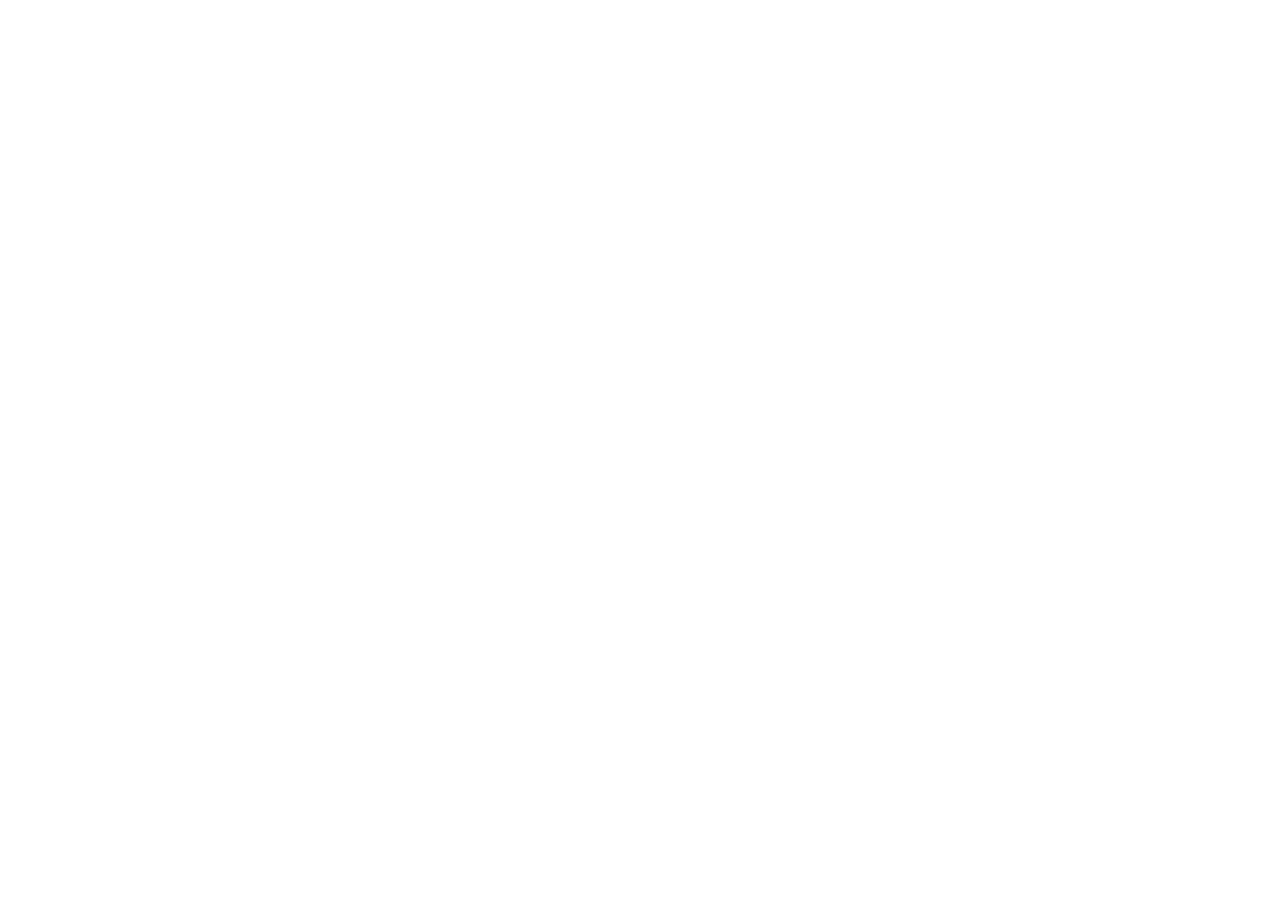
==== myportfolio.html @ da6a6e3c "myportfolio" ====
<!DOCTYPE html>
<html>
    <head>
        <title>She's Pree-tee </title>
        <link rel="stylesheet" href="style.css">

    </head>


    <body>
        <header> 
            <nav>
                <ul>

                </ul>
            </nav>
        </header>


        <section>

        </section>

    </body>
</html>
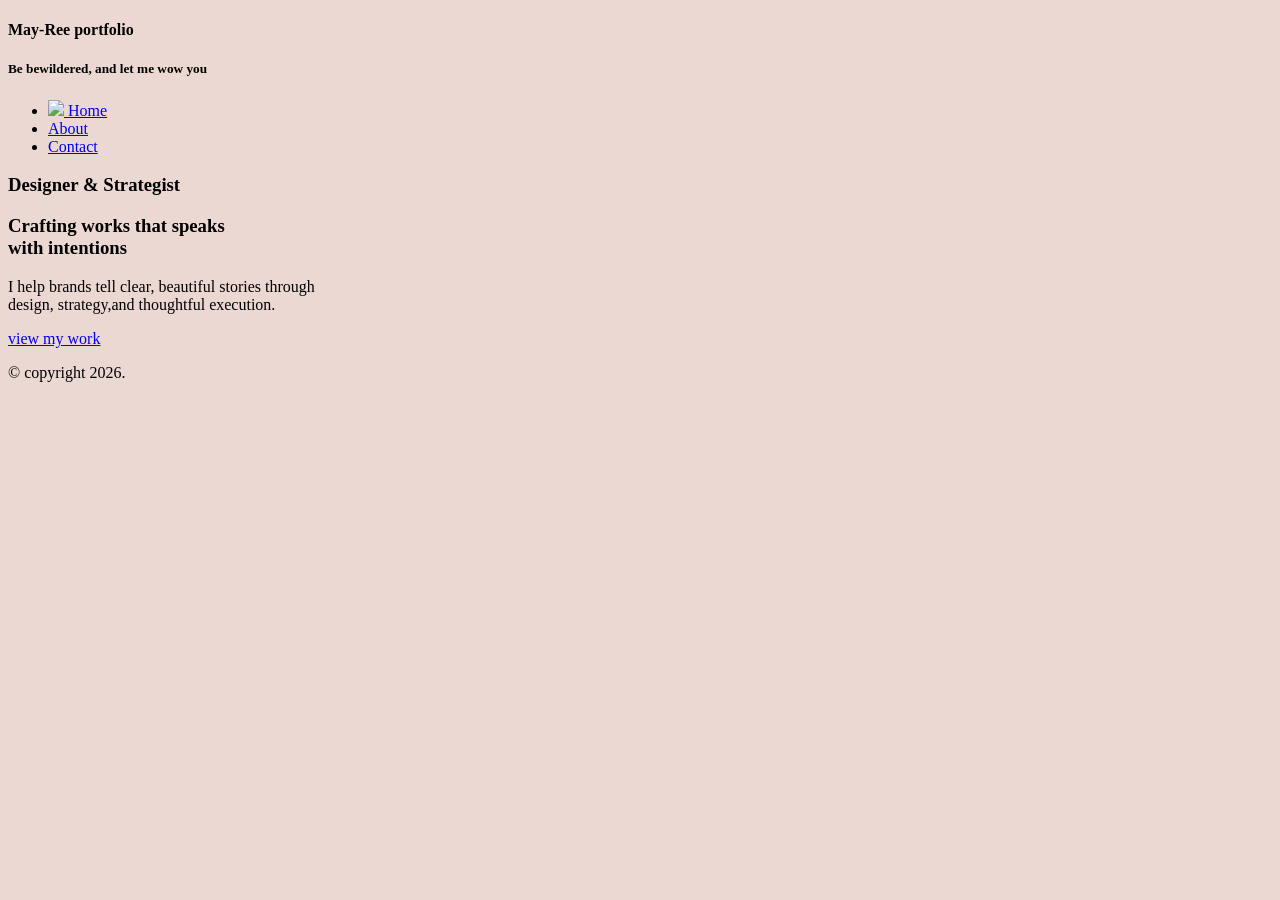
==== commit 39caca3d: "myportfolio" ====
--- a/myportfolio.html
+++ b/myportfolio.html
@@ -8,18 +8,38 @@
 
 
     <body>
-        <header> 
-            <nav>
-                <ul>
-
-                </ul>
-            </nav>
+        
+        <header>
+            <div>
+            
+                <h4> May-Ree portfolio</h4>
+                <h5>Be bewildered, and let me wow you</h5>
+            </div> 
+            <div> 
+                <nav>
+                     <ul>
+                        <li><img src="myimage/myhomeicon.jpg" width="15px" /><a href=" "> Home </a></li>
+                        <li><a href=" "> About </a></li>
+                        <li><a href=" "> Contact</a></li>
+                    </ul>
+                </nav>
+            </div> 
         </header>
 
 
         <section>
+            <article>
+                <h3>Designer & Strategist</h3>
+                <h1>Crafting works that speaks <br>
+                with intentions</h1>
+                <p class="myparagraph">I help brands tell clear, beautiful stories through<br>
+                design, strategy,and thoughtful execution.</p>
+                <p class="mybutton"><a href=" ">view my work</a></p>
+            </article>
 
         </section>
-
     </body>
+    <footer>
+            <p class="myfooter">&copy copyright 2026.</p>
+        </footer>
 </html>
--- a/style.css
+++ b/style.css
@@ -0,0 +1,4 @@
+body {
+    background-color :#ECD8D3;
+    
+}
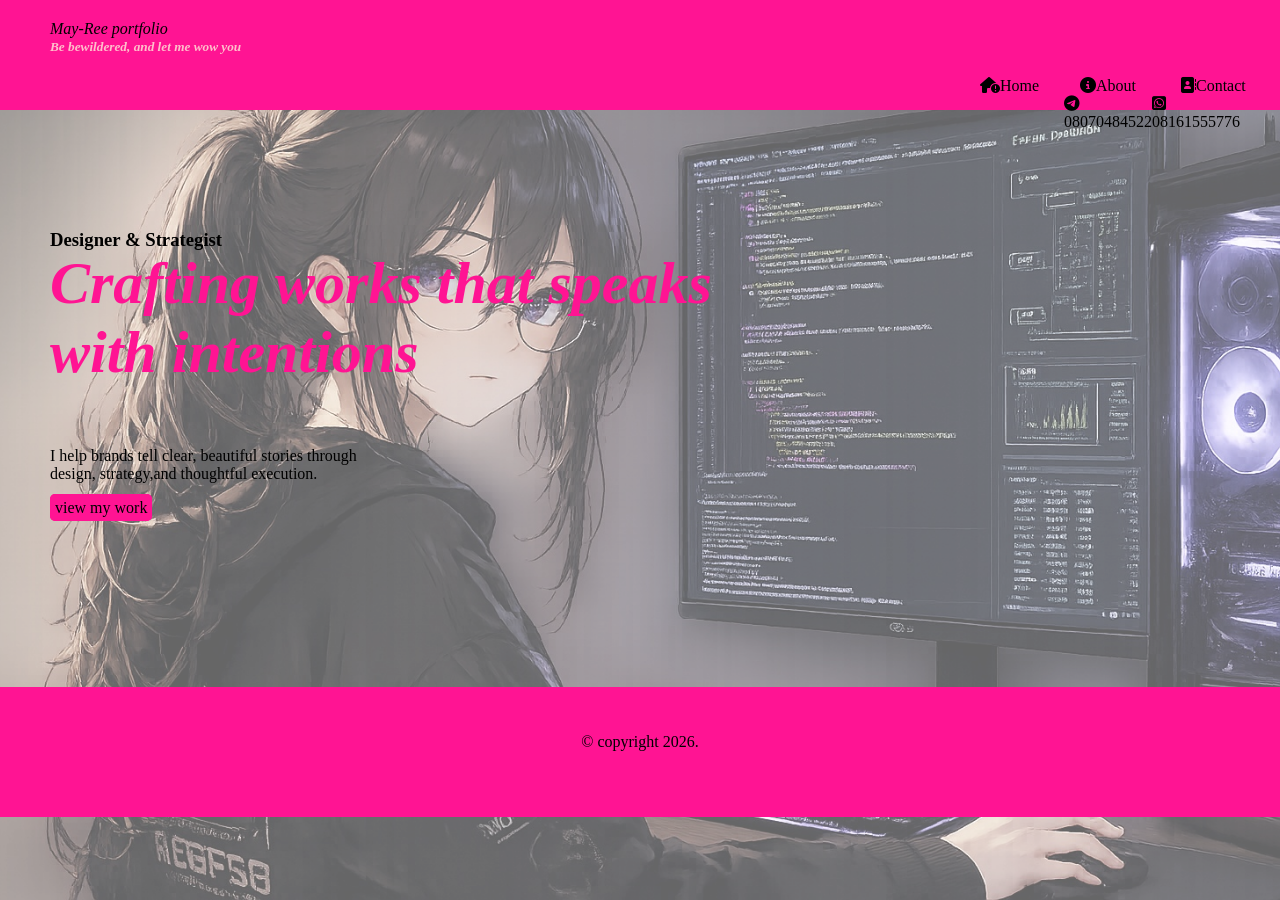
==== commit a9392de7: "myportfolio" ====
--- a/myportfolio.html
+++ b/myportfolio.html
@@ -3,7 +3,7 @@
     <head>
         <title>She's Pree-tee </title>
         <link rel="stylesheet" href="style.css">
-
+        <link rel="stylesheet" href="https://cdnjs.cloudflare.com/ajax/libs/font-awesome/6.5.0/css/all.min.css">
     </head>
 
 
@@ -17,10 +17,15 @@
             </div> 
             <div> 
                 <nav>
-                     <ul>
-                        <li><img src="myimage/myhomeicon.jpg" width="15px" /><a href=" "> Home </a></li>
-                        <li><a href=" "> About </a></li>
-                        <li><a href=" "> Contact</a></li>
+                     <ul class="menubar">
+                        <li><i class="fa-solid fa-house-circle-exclamation"></i><a href=" "> Home </a></li>
+                        <li><i class="fa-solid fa-circle-info"></i><a href="about.html"> About </a></li>
+                        <li><i class="fa-solid fa-address-book"></i><a href=" "> Contact</a>
+                            <ul  class="submenu">
+                                <li><i class="fa-brands fa-telegram"></i><a href=" ">08070484522</a></li>  
+                                <li><i class="fa-brands fa-square-whatsapp"></i><a href=" ">08161555776</a></li>
+                            <ul>
+                        </li>
                     </ul>
                 </nav>
             </div> 
@@ -34,7 +39,7 @@
                 with intentions</h1>
                 <p class="myparagraph">I help brands tell clear, beautiful stories through<br>
                 design, strategy,and thoughtful execution.</p>
-                <p class="mybutton"><a href=" ">view my work</a></p>
+                <p class="mybutton"><a href="viewmywork.html">view my work</a></p>
             </article>
 
         </section>
--- a/style.css
+++ b/style.css
@@ -1,4 +1,113 @@
 body {
-    background-color :#ECD8D3;
+     margin:0px;
+   
+}
+body::before{
+    content: '';
+    position: fixed;
+    inset: 0;
+    background-image: url(myimage/myavatar.jpg);
+    background-size: cover;
+    background-position: center;
+    background-repeat: no-repeat; 
+    opacity:0.6;
+    z-index: -1;   
+}
+
+header{
+    background-color:#FF1493;
+    height:110px; 
+
+}
+h4{
+    margin-top: 0px;
+    margin-left: 50px;
+    font-weight: lighter;
+    color: black;
+    padding-top: 20px;
+    font-style: italic;
+}
+h5{
+    margin-top: -20px;
+    margin-left: 50px;
+    padding-top: 0px;
+    color: pink;
+    font-style:italic
+
+
+}
+ nav ul {
+    display: flex;
+    justify-content: flex-end;
+
+}
+
+nav ul li{
+   display: inline-block; 
+    width: 100px;
+
+}
+
+nav ul li a {
+    text-decoration: none;
+    color: black;
+    position: relative;
+    display: inline-block;
+}
+nav ul li a::after{
+    content:'';
+    position: absolute;
+    bottom: 0;
+    left: 0;
+    width: 0; /* stats with no underline */
+    height: 2px;
+    transition: width 0.3s ease; /*smooth animation */
+    background: pink;
+    ;
+
+}
+nav ul li a:hover::after{
+    width:100%
+}
+
+h3{
+    padding-top: 100px;
+    margin-left: 50px;
+    color:;
+    border-color: black;
     
+}
+h1{
+    margin-left: 50px;
+    color:#FF1493;
+    font-size:60px ;
+    margin-top: -20px;
+    font-style: italic;
+}
+
+.myparagraph{
+    margin-left: 50px;
+}
+.mybutton a{
+    margin-left: 50px;
+    border: 5px solid #FF1493;
+    border-radius: 5px;
+    background-color: #FF1493;
+    width:fit-content;
+    color:black;
+    text-decoration: none;
+    
+}
+footer{
+     background-color: #FF1493;
+     bottom: 0;
+     height:100px;
+     margin-top:170px;
+     padding-top: 30px;   
+}
+p.myfooter{
+    display:flex;
+    justify-content: center;
+    
+
 }
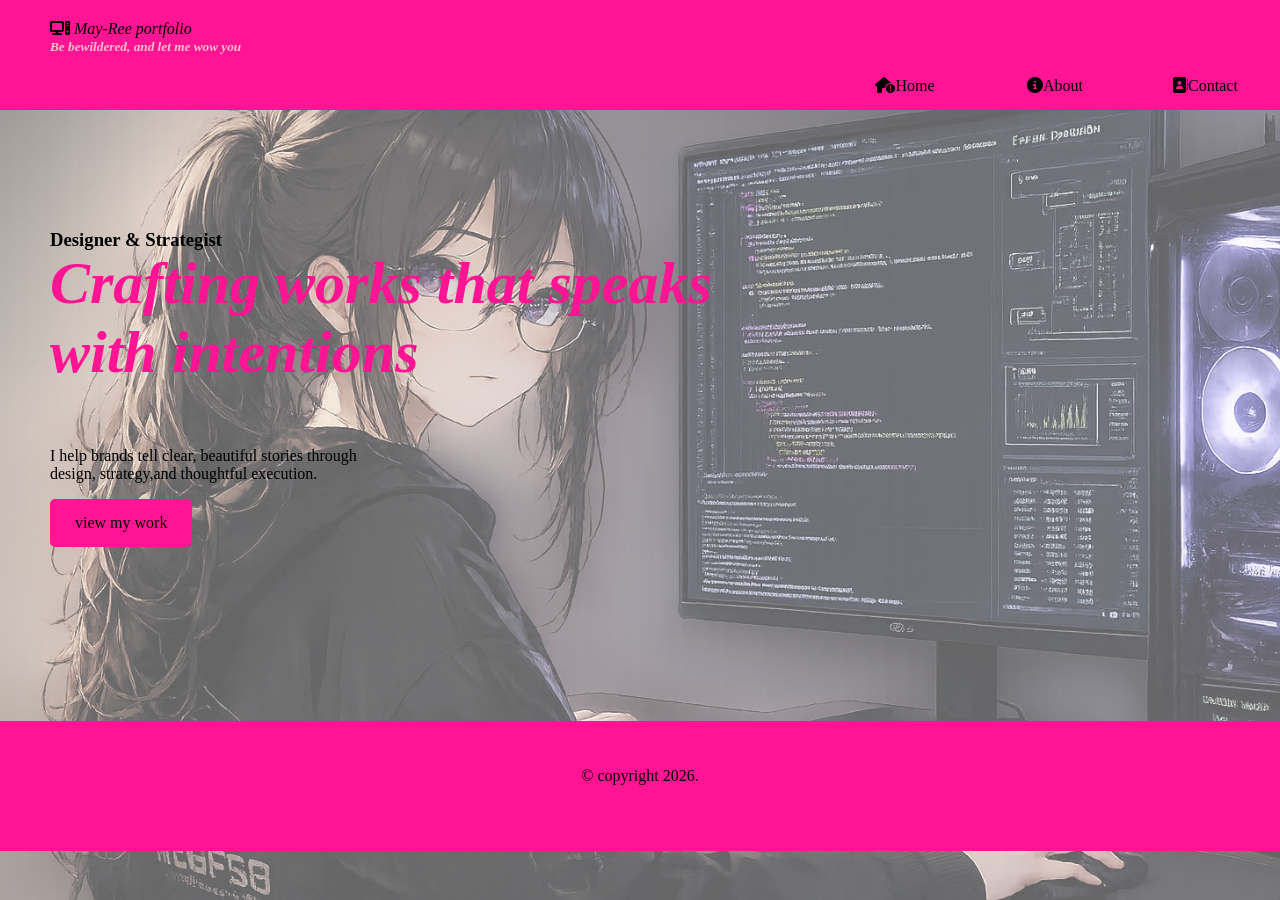
==== commit b2bd8a36: "myportfolio" ====
--- a/myportfolio.html
+++ b/myportfolio.html
@@ -12,7 +12,7 @@
         <header>
             <div>
             
-                <h4> May-Ree portfolio</h4>
+                <h4><i class="fa-solid fa-computer"></i> May-Ree portfolio</h4>
                 <h5>Be bewildered, and let me wow you</h5>
             </div> 
             <div> 
@@ -21,10 +21,12 @@
                         <li><i class="fa-solid fa-house-circle-exclamation"></i><a href=" "> Home </a></li>
                         <li><i class="fa-solid fa-circle-info"></i><a href="about.html"> About </a></li>
                         <li><i class="fa-solid fa-address-book"></i><a href=" "> Contact</a>
-                            <ul  class="submenu">
-                                <li><i class="fa-brands fa-telegram"></i><a href=" ">08070484522</a></li>  
-                                <li><i class="fa-brands fa-square-whatsapp"></i><a href=" ">08161555776</a></li>
-                            <ul>
+                            <div class="submenu">
+                              <ul>
+                                <li><i class="fa-brands fa-telegram"></i> <a href=" ">08070484522</a></li>  
+                                <li><i class="fa-brands fa-square-whatsapp"></i> <a href=" ">08161555776</a></li>
+                              <ul>
+                            </div>    
                         </li>
                     </ul>
                 </nav>
--- a/style.css
+++ b/style.css
@@ -1,3 +1,5 @@
+
+
 body {
      margin:0px;
    
@@ -36,16 +38,18 @@
 
 
 }
+nav{
+    text-align: center;
+}
  nav ul {
     display: flex;
-    justify-content: flex-end;
+    justify-content:end;
 
 }
 
 nav ul li{
    display: inline-block; 
-    width: 100px;
-
+    width: 150px;
 }
 
 nav ul li a {
@@ -54,6 +58,30 @@
     position: relative;
     display: inline-block;
 }
+
+.menubar li:hover .submenu{
+    display:block; 
+    position:absolute;
+    background: #FF1493;
+    padding-right:10px;
+    text-align: center;
+}
+.menubar li:hover .submenu ul {
+     display:block;
+    width:70px;
+    margin-left:20px;
+    height:90px;
+}
+.menubar li:hover .submenu ul li{
+     padding-top: 20px;
+     margin-left: -65px;
+
+}
+
+.submenu{
+    display:none;
+}
+
 nav ul li a::after{
     content:'';
     position: absolute;
@@ -63,7 +91,7 @@
     height: 2px;
     transition: width 0.3s ease; /*smooth animation */
     background: pink;
-    ;
+    
 
 }
 nav ul li a:hover::after{
@@ -73,7 +101,6 @@
 h3{
     padding-top: 100px;
     margin-left: 50px;
-    color:;
     border-color: black;
     
 }
@@ -88,6 +115,7 @@
 .myparagraph{
     margin-left: 50px;
 }
+
 .mybutton a{
     margin-left: 50px;
     border: 5px solid #FF1493;
@@ -96,8 +124,13 @@
     width:fit-content;
     color:black;
     text-decoration: none;
-    
+     padding: 10px 20px;
+    display: inline-block; 
+    position: relative;     
+    overflow: hidden;
+    z-index: 1; 
 }
+
 footer{
      background-color: #FF1493;
      bottom: 0;
